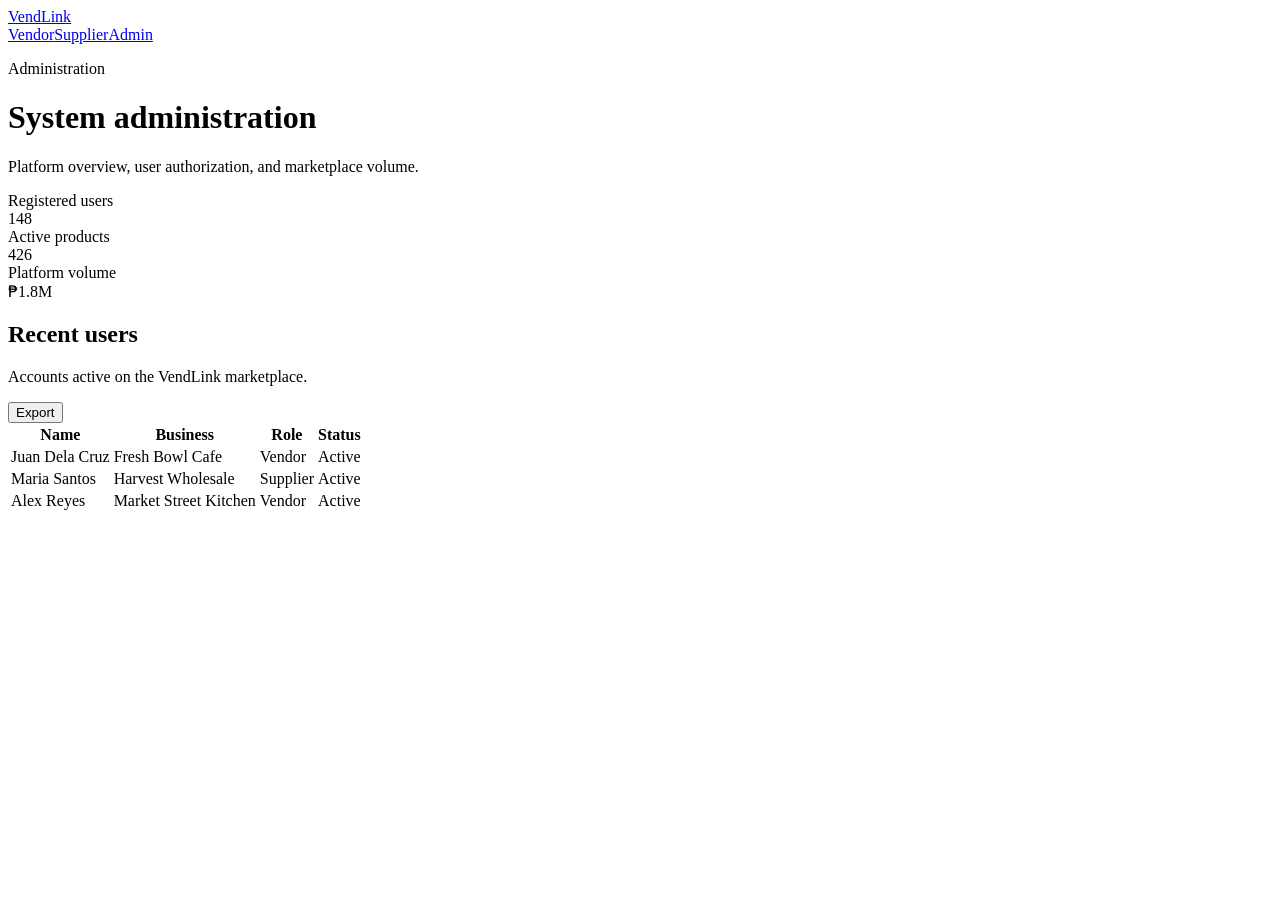
==== admin.html @ 9ee2685b "Add files via upload" ====
<!DOCTYPE html>
<html lang="en">
<head>
  <meta charset="UTF-8"><meta name="viewport" content="width=device-width, initial-scale=1.0">
  <title>Admin Dashboard | VendLink</title>
  <link rel="stylesheet" href="./assets/css/style.css">
</head>
<body class="role-admin min-h-screen bg-slate-50 text-slate-900 font-sans antialiased">
  <header class="site-header bg-white border-b border-slate-200 shadow-sm"><div class="site-header-inner max-w-7xl mx-auto px-4 sm:px-6 lg:px-8 h-16 flex items-center justify-between"><a href="index.html" class="flex items-center gap-2 text-xl font-extrabold text-slate-900">Vend<span class="text-blue-600">Link</span></a><nav class="flex items-center gap-4 text-sm font-semibold"><a href="vendor.html">Vendor</a><a href="supplier.html">Supplier</a><a href="admin.html" class="text-amber-600">Admin</a></nav></div></header>
  <main class="page-shell max-w-7xl mx-auto px-4 sm:px-6 lg:px-8 py-8 space-y-8"><div><p class="text-xs font-bold uppercase tracking-wider text-amber-600">Administration</p><h1 class="text-2xl font-black text-slate-900 mt-1">System administration</h1><p class="text-sm text-slate-500 mt-1">Platform overview, user authorization, and marketplace volume.</p></div><div class="grid grid-cols-1 sm:grid-cols-3 gap-5"><div class="overview-stat-card overview-stat-blue"><div><div class="overview-stat-label">Registered users</div><div class="overview-stat-value">148</div></div></div><div class="overview-stat-card overview-stat-green"><div><div class="overview-stat-label">Active products</div><div class="overview-stat-value">426</div></div></div><div class="overview-stat-card overview-stat-amber"><div><div class="overview-stat-label">Platform volume</div><div class="overview-stat-value">₱1.8M</div></div></div></div><section class="bg-white rounded-2xl border border-slate-200/80 shadow-sm p-6"><div class="flex justify-between items-center"><div><h2 class="text-lg font-black">Recent users</h2><p class="text-sm text-slate-500 mt-1">Accounts active on the VendLink marketplace.</p></div><button class="btn-secondary px-4 py-2 rounded-lg text-xs font-bold">Export</button></div><div class="overflow-x-auto mt-5"><table class="table text-sm"><thead><tr class="text-left text-slate-500"><th>Name</th><th>Business</th><th>Role</th><th>Status</th></tr></thead><tbody><tr><td>Juan Dela Cruz</td><td>Fresh Bowl Cafe</td><td>Vendor</td><td class="text-emerald-600 font-bold">Active</td></tr><tr><td>Maria Santos</td><td>Harvest Wholesale</td><td>Supplier</td><td class="text-emerald-600 font-bold">Active</td></tr><tr><td>Alex Reyes</td><td>Market Street Kitchen</td><td>Vendor</td><td class="text-emerald-600 font-bold">Active</td></tr></tbody></table></div></section></main>
</body>
</html>
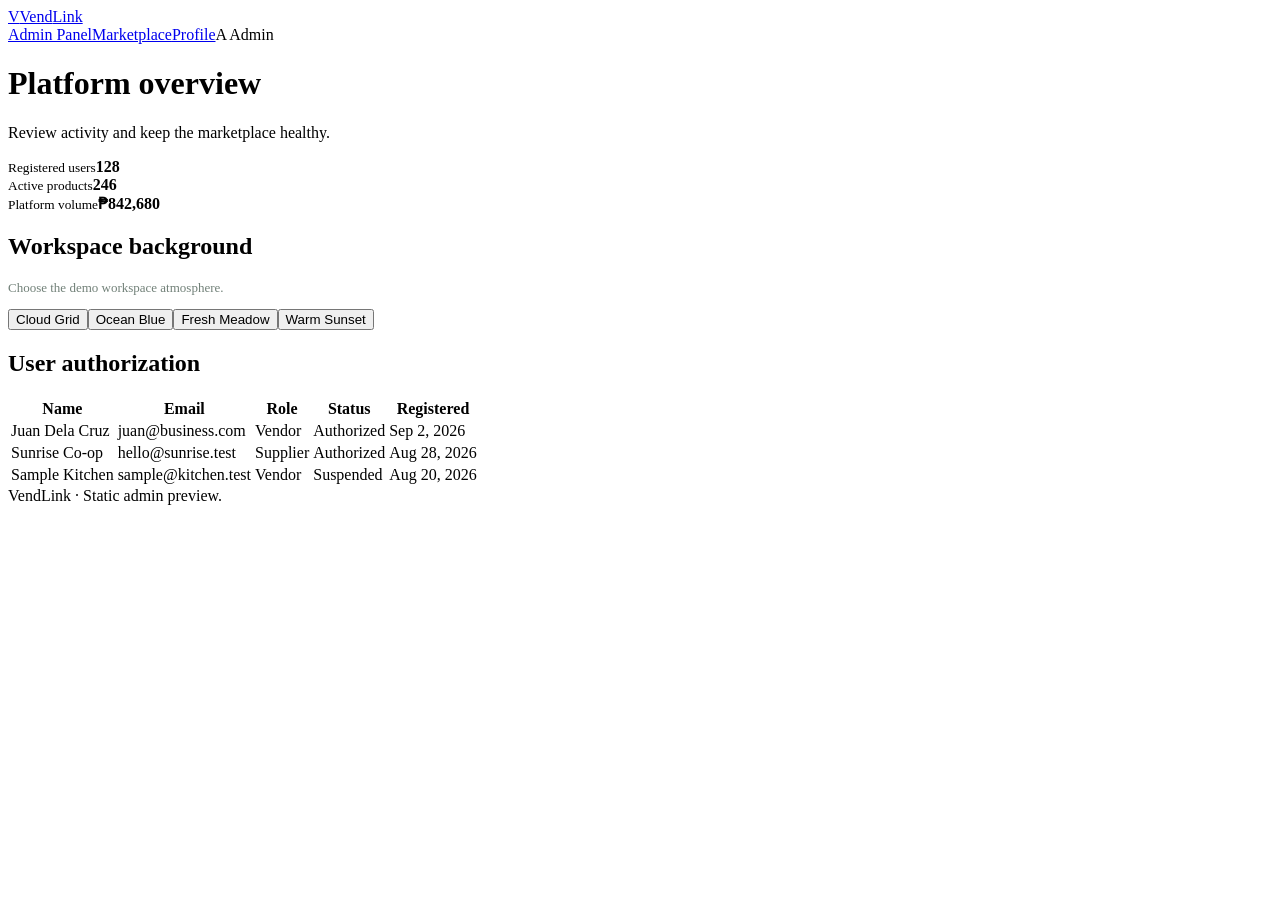
==== commit 1e0e6868: "Add files via upload" ====
--- a/admin.html
+++ b/admin.html
@@ -1,12 +1 @@
-<!DOCTYPE html>
-<html lang="en">
-<head>
-  <meta charset="UTF-8"><meta name="viewport" content="width=device-width, initial-scale=1.0">
-  <title>Admin Dashboard | VendLink</title>
-  <link rel="stylesheet" href="./assets/css/style.css">
-</head>
-<body class="role-admin min-h-screen bg-slate-50 text-slate-900 font-sans antialiased">
-  <header class="site-header bg-white border-b border-slate-200 shadow-sm"><div class="site-header-inner max-w-7xl mx-auto px-4 sm:px-6 lg:px-8 h-16 flex items-center justify-between"><a href="index.html" class="flex items-center gap-2 text-xl font-extrabold text-slate-900">Vend<span class="text-blue-600">Link</span></a><nav class="flex items-center gap-4 text-sm font-semibold"><a href="vendor.html">Vendor</a><a href="supplier.html">Supplier</a><a href="admin.html" class="text-amber-600">Admin</a></nav></div></header>
-  <main class="page-shell max-w-7xl mx-auto px-4 sm:px-6 lg:px-8 py-8 space-y-8"><div><p class="text-xs font-bold uppercase tracking-wider text-amber-600">Administration</p><h1 class="text-2xl font-black text-slate-900 mt-1">System administration</h1><p class="text-sm text-slate-500 mt-1">Platform overview, user authorization, and marketplace volume.</p></div><div class="grid grid-cols-1 sm:grid-cols-3 gap-5"><div class="overview-stat-card overview-stat-blue"><div><div class="overview-stat-label">Registered users</div><div class="overview-stat-value">148</div></div></div><div class="overview-stat-card overview-stat-green"><div><div class="overview-stat-label">Active products</div><div class="overview-stat-value">426</div></div></div><div class="overview-stat-card overview-stat-amber"><div><div class="overview-stat-label">Platform volume</div><div class="overview-stat-value">₱1.8M</div></div></div></div><section class="bg-white rounded-2xl border border-slate-200/80 shadow-sm p-6"><div class="flex justify-between items-center"><div><h2 class="text-lg font-black">Recent users</h2><p class="text-sm text-slate-500 mt-1">Accounts active on the VendLink marketplace.</p></div><button class="btn-secondary px-4 py-2 rounded-lg text-xs font-bold">Export</button></div><div class="overflow-x-auto mt-5"><table class="table text-sm"><thead><tr class="text-left text-slate-500"><th>Name</th><th>Business</th><th>Role</th><th>Status</th></tr></thead><tbody><tr><td>Juan Dela Cruz</td><td>Fresh Bowl Cafe</td><td>Vendor</td><td class="text-emerald-600 font-bold">Active</td></tr><tr><td>Maria Santos</td><td>Harvest Wholesale</td><td>Supplier</td><td class="text-emerald-600 font-bold">Active</td></tr><tr><td>Alex Reyes</td><td>Market Street Kitchen</td><td>Vendor</td><td class="text-emerald-600 font-bold">Active</td></tr></tbody></table></div></section></main>
-</body>
-</html>
+<!doctype html><html lang="en"><head><meta charset="utf-8"><meta name="viewport" content="width=device-width,initial-scale=1"><title>Admin Panel | VendLink</title><link rel="stylesheet" href="./assets/css/static.css"></head><body><header class="static-header"><div class="static-shell static-header-inner"><a class="static-brand" href="admin.html"><span class="static-brand-mark">V</span><span>Vend<span>Link</span></span></a><nav class="static-nav"><a class="active" href="admin.html">Admin Panel</a><a href="marketplace.html">Marketplace</a><a href="profile.html">Profile</a><span class="static-user"><span class="static-avatar">A</span> Admin</span></nav></div></header><main class="static-shell static-main"><div class="static-heading"><div><h1>Platform overview</h1><p>Review activity and keep the marketplace healthy.</p></div></div><div class="static-grid"><div class="static-card"><small>Registered users</small><strong>128</strong></div><div class="static-card"><small>Active products</small><strong>246</strong></div><div class="static-card"><small>Platform volume</small><strong>₱842,680</strong></div></div><h2>Workspace background</h2><section class="static-card"><p style="color:#718078;font-size:13px">Choose the demo workspace atmosphere.</p><div class="settings-row"><button data-background="cloud" onclick="setBackground('cloud')">Cloud Grid</button><button data-background="ocean" onclick="setBackground('ocean')">Ocean Blue</button><button data-background="meadow" onclick="setBackground('meadow')">Fresh Meadow</button><button data-background="sunset" onclick="setBackground('sunset')">Warm Sunset</button></div></section><h2>User authorization</h2><div class="table-wrap"><table class="static-table"><thead><tr><th>Name</th><th>Email</th><th>Role</th><th>Status</th><th>Registered</th></tr></thead><tbody><tr><td>Juan Dela Cruz</td><td>juan@business.com</td><td>Vendor</td><td><span class="status authorized">Authorized</span></td><td>Sep 2, 2026</td></tr><tr><td>Sunrise Co-op</td><td>hello@sunrise.test</td><td>Supplier</td><td><span class="status authorized">Authorized</span></td><td>Aug 28, 2026</td></tr><tr><td>Sample Kitchen</td><td>sample@kitchen.test</td><td>Vendor</td><td><span class="status suspended">Suspended</span></td><td>Aug 20, 2026</td></tr></tbody></table></div></main><footer class="static-footer"><div class="static-shell">VendLink · Static admin preview.</div></footer><script src="./assets/js/static-app.js"></script></body></html>
